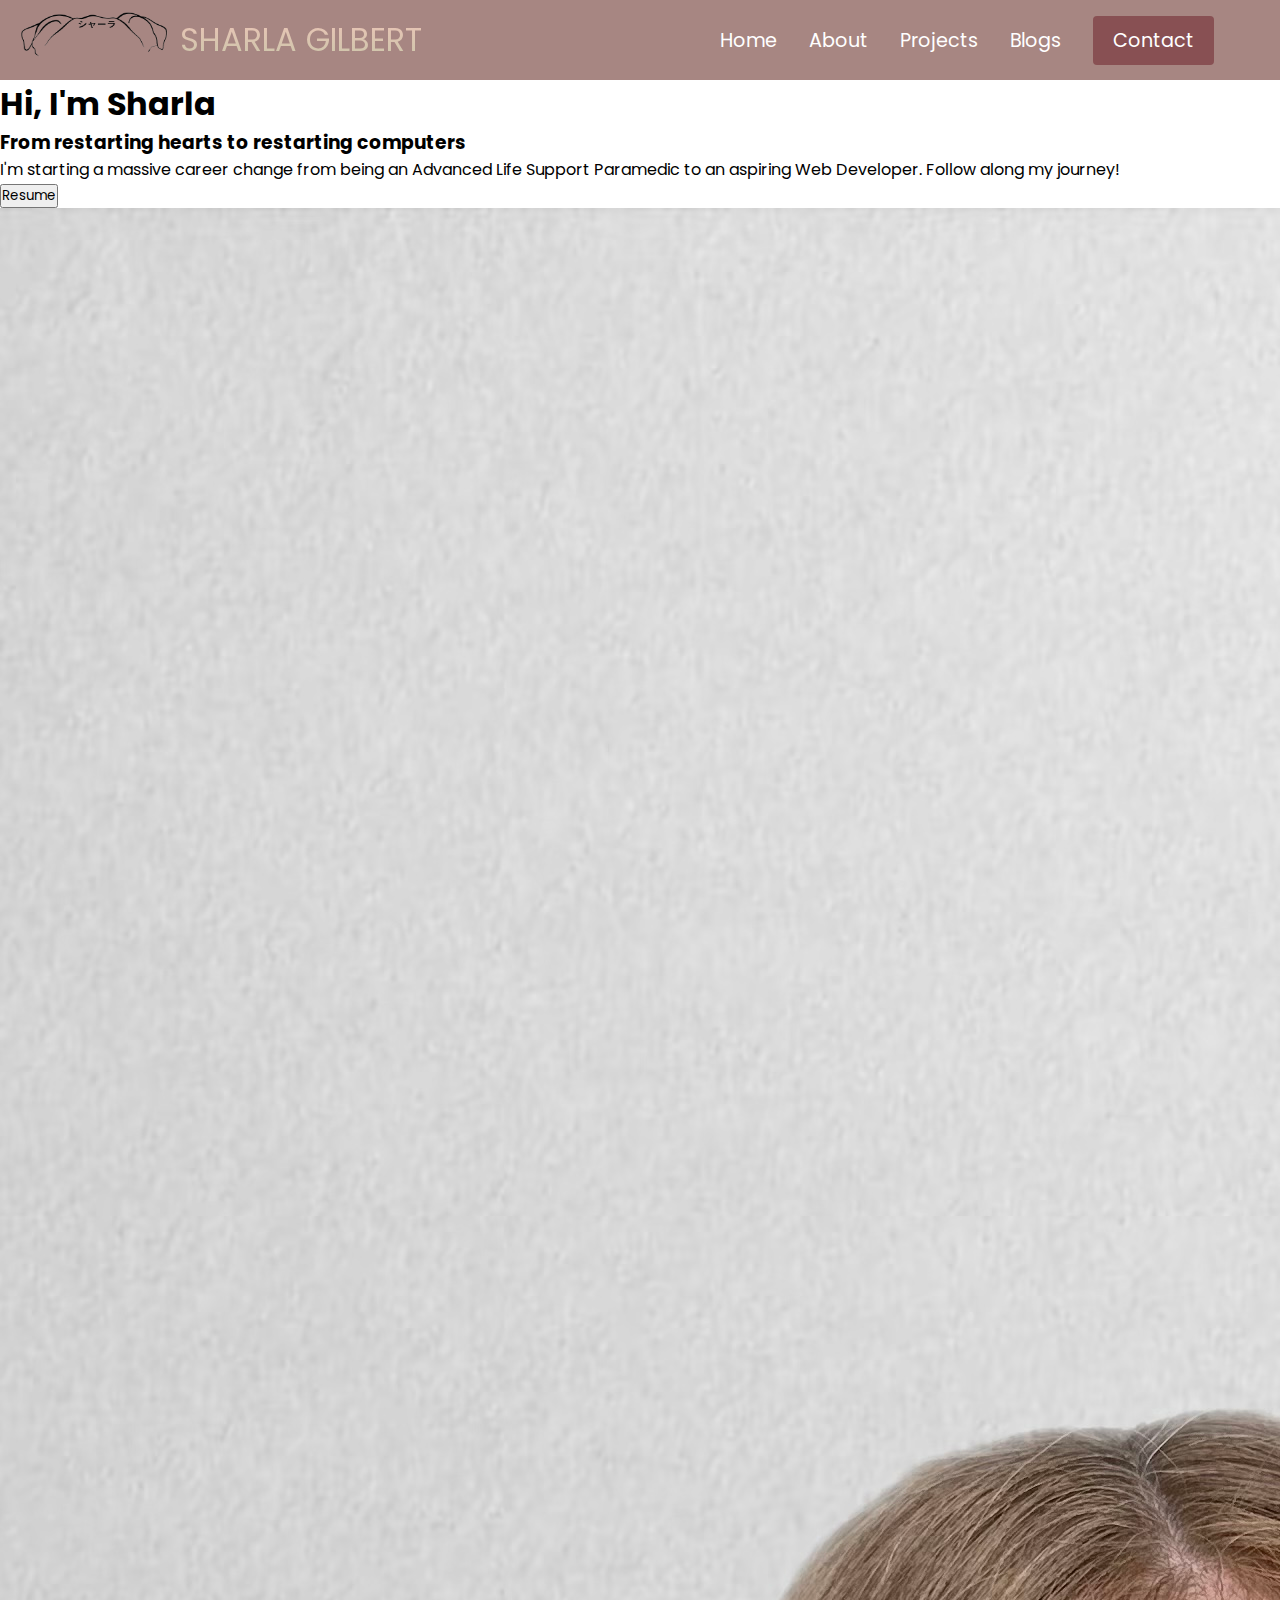
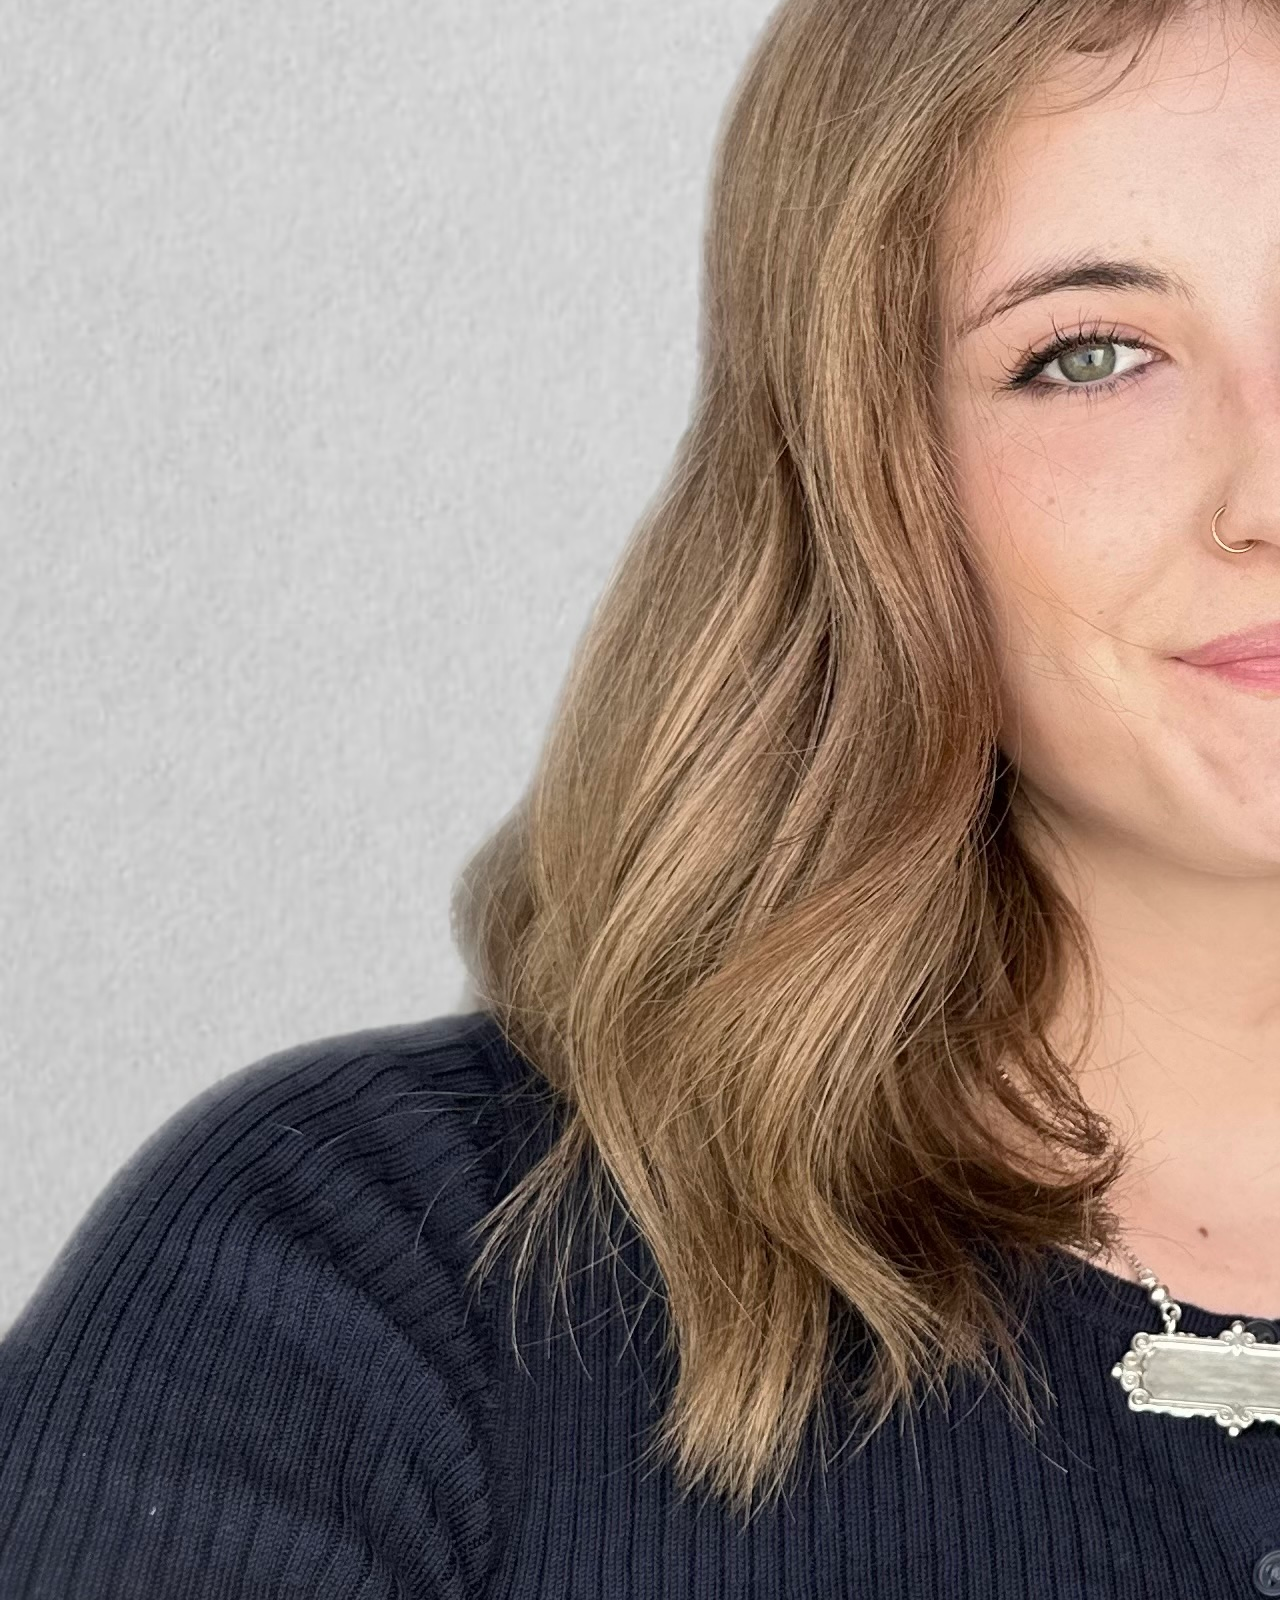
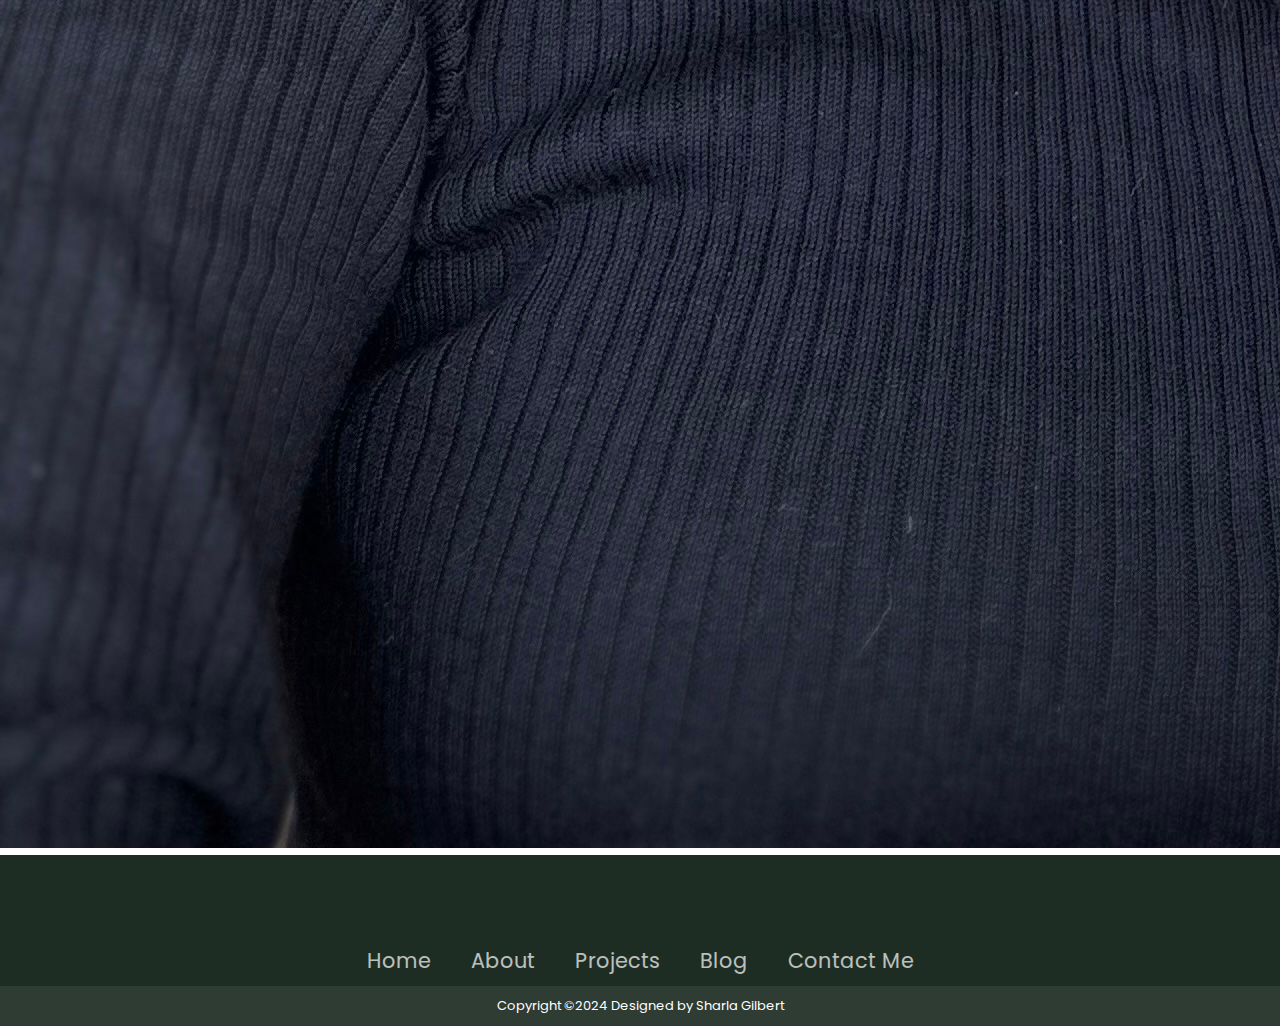
==== src/index.html @ 486f27e0 "adding files" ====
<!DOCTYPE html>
<html lang="en">
<head>
    <meta charset="UTF-8">
    <meta name="viewport" content="width=device-width, initial-scale=1.0">

    <!-- Linking favicon -->
    <link rel="icon" href="./images/cherries.png">

    <!-- Title -->
    <title> Portfolio </title>

    <!-- Linking CSS stylesheets -->
    <link rel="stylesheet" href="./styles/index.css"/>
    <link rel="stylesheet" href="../styles/home.css">

     <!-- Poppins Font -->
     <link rel="preconnect" href="https://fonts.googleapis.com">
     <link rel="preconnect" href="https://fonts.gstatic.com" crossorigin>
     <link href="https://fonts.googleapis.com/css2?family=Poppins:ital,wght@0,100;0,200;0,300;0,400;0,500;0,600;0,700;0,800;0,900;1,100;1,200;1,300;1,400;1,500;1,600;1,700;1,800;1,900&display=swap" rel="stylesheet">

    <!-- FontAwesome -->
    <link rel="stylesheet" href="https://cdnjs.cloudflare.com/ajax/libs/font-awesome/6.5.2/css/all.min.css" integrity="sha512-SnH5WK+bZxgPHs44uWIX+LLJAJ9/2PkPKZ5QiAj6Ta86w+fsb2TkcmfRyVX3pBnMFcV7oQPJkl9QevSCWr3W6A==" crossorigin="anonymous" referrerpolicy="no-referrer"/>
</head>
<body>

    <!-- Navbar section -->
    <header>
        <nav class="navbar">
            <div class="navbar__container">

                <!-- Logo allows users to go back to home page -->
                <a href="/" id="navbar__logo">
                    <img id=sg-logo src="./images/logo_graham.png" alt="Sharla's logo"> SHARLA GILBERT
                </a>

                <!-- Pop out menu for mobile -->
                <div class="navbar__toggle" id="mobile-menu">
                    <span class="bar"></span> <span class="bar"></span>
                    <span class="bar"></span>
                </div>

                <!-- Main navigation menu -->
                <ul class="navbar__menu">
                     <li class="navbar__item">
                    <a href="#" class="navbar__links">Home </a>
                    </li>

                    <li class="navbar__item">
                    <a href="./pages/about.html" class="navbar__links">About </a>
                    </li>

                    <li class="navbar__item">
                    <a href="./pages/projects.html" class="navbar__links">Projects </a>
                    </li>

                    <li class="navbar__item">
                    <a href="./pages/blog.html" class="navbar__links">Blogs </a>
                     </li>

                     <li class="navbar__btn"><a href="./pages/contact.html" class="button">Contact</a>
                    </li>
                </ul>
            </div>
        </nav>
    </header>

    <!-- main section -->
<main>
    <section class="home">
        <div class="home__content">
                <h1>Hi, I'm Sharla</h1>
                <h3>From restarting hearts to restarting computers</h3>
            <p>I'm starting a massive career change from being an Advanced Life Support Paramedic to an aspiring Web Developer. Follow along my journey!</p>

            <!-- Button to open my resume -->
            <div class="button__box">
                <a href="/Docs/Sharla Gilbert Mock Resume .pdf" target="_blank">
                    <button class="button__1">Resume</button>
                </a>
            </div>
        </div>

            <!-- Photo of me -->
            <div class="img__box">
                <img id = "profile__pic" src="./images/Sharla.jpg" alt="Photo of Sharla">
            </div>
    </section>
</main>
 
<!-- JS for Nav Bar -->
  <script src="app.js"></script>

  <!-- Footer Section -->
<footer>
    
    <!-- Social media links -->
    <div class="footerContainer">
        <div class="socialIcons">
            <a href="https://github.com/shgil1" target="_blank"><i class="fa-brands fa-github"></i></a>
            <a href="https://www.tiktok.com/@shumiio0?_t=8mnpa2cu38h&_r=1" target="_blank"><i class="fa-brands fa-tiktok"></i></a>
            <a href="https://www.linkedin.com/in/sharla-gilbert-03625430a/" target="_blank"><i class="fa-brands fa-linkedin"></i></a>
            <a href="https://www.facebook.com/sharlagilb/" target="_blank"><i class="fa-brands fa-facebook"></i></a>
        </div>
    </div>
    
    <!-- Footer navigation menu -->
    <div class="footerNav">
        <ul>
          <li><a href="#">Home</a></li>
          <li><a href="./pages/about.html">About</a></li>
          <li><a href="./pages/projects.html">Projects</a></li>
          <li><a href="./pages/blog.html">Blog</a></li>
          <li><a href="./pages/contact.html">Contact Me</a></li>
        </ul>
    </div>
      
    <!-- Bottom footer bar showcasing copyright -->
    <div class="footerBottom">
        <p>Copyright &copy;2024 Designed by <span class="designer">Sharla Gilbert</span></p>
    </div>
    
</footer>
</body>
</html>
---- src/styles/index.css ----
* {
    box-sizing: border-box;
    margin: 0;
    padding: 0;
    font-family: poppins;

  }

  body {
    display: flex;
    flex-direction: column;
    min-height: 100vh;
  }

  main {
    flex: 1;
  }

  /* Navigation bar */
  .navbar {
    background: #a78682;
    height: 80px;
    display: flex;
    justify-content: center;
    align-items: center;
    font-size: 1.2rem;
    position: sticky;
    top: 0;
    z-index: 999;
  }
  
  .navbar__container {
    display: flex;
    justify-content: space-between;
    height: 80px;
    z-index: 1;
    width: 100%;
    max-width: 1300px;
    margin-right: auto;
    margin-left: auto;
    padding-right: 50px;
    padding-left: 50px;
  }

  /* Logo */
  #sg-logo {
    height: 200px;
    width: 180px;
    padding-top: 40px;
    margin-left: auto;
  }

  #navbar__logo {
    background-color: #78586f;
    background-image: linear-gradient(to top, #bbc7a4 0%, #fbc3bc 100%);
    background-size: 100%;
    -webkit-background-clip: text;
    -moz-background-clip: text;
    -webkit-text-fill-color: transparent;
    -moz-text-fill-color: transparent;
    display: flex;
    align-items: center;
    cursor: pointer;
    text-decoration: none;
    font-size: 2rem;
    margin-left: -50px;

  }
  
  .fa-gem {
    margin-right: 0.5rem;
  }
  
  /* Navigation menu */
  .navbar__menu {
    display: flex;
    align-items: center;
    list-style: none;
    text-align: center;
  }
  
  .navbar__item {
    height: 80px;
  }
  
  .navbar__links {
    color: #fff;
    display: flex;
    align-items: center;
    justify-content: center;
    text-decoration: none;
    padding: 0 1rem;
    height: 100%;
  }
  
  .navbar__btn {
    display: flex;
    justify-content: center;
    align-items: center;
    padding: 0 1rem;
    width: 100%;
  }
  
  /* Contact button */
  .button {
    display: flex;
    justify-content: center;
    align-items: center;
    text-decoration: none;
    padding: 10px 20px;
    height: 100%;
    width: 100%;
    border: none;
    outline: none;
    border-radius: 4px;
    background: #885053;
    color: #fff;
  }
  
  .button:hover {
    background: #b9a394;
    transition: all 0.3s ease;
  }
  
  .navbar__links:hover {
    color: #b9a394;
    transition: all 0.3s ease;
  }

  
  /* Footer section */
  footer {
    background-color: #1e2d24;
    position: bottom;
    width: 100%;
    bottom: 0;
  }

  .footerContainer{
    width: 100%;
    padding: 20px 20px 20px;
    display: flex;
    flex-direction: column;
  }
  
  /* Social Media Icons */
  .socialIcons{
    display: flex;
    justify-content: center;
  }

  .socialIcons a{
    text-decoration: none;
    padding: 10px;
    margin: 10px;
  }

  .socialIcons a i{
    font-size: 2em;
    color: white;
    opacity: 0.9;
  }

  /* Hover Effect for Social Media Icons */
  .socialIcons a:hover {
    background-color: #d4c5c7;
    transition: 0.3s;
    border-radius: 30%;
  }

  .footerNav {
  margin: 10px 0;
  }

  .footerNav ul  {
  display: flex;
  justify-content: center;
  list-style-type: none;
  }

.footerNav ul li a{
  color: white;
  margin: 20px;
  text-decoration: none;
  font-size: 1.3em;
  opacity: 0.7;
  transition: 0.5s;
}

.footerNav ul li a:hover{
  opacity: 1;
}

/* Copyright bottom footer */
.footerBottom{
  background-color: #2e3c34;
  padding: 10px;
  text-align: center;
  
}

.footerBottom p{
  color: white;
  font-size: small;
}

/* Media query for Mobile Phones and Tablets -----------------> */
@media screen and (max-width: 960px) {
  .navbar__container {
    display: flex;
    justify-content: space-between;
    height: 80px;
    z-index: 1;
    width: 100%;
    max-width: 1300px;
    padding: 0;
  }
  
  .navbar__menu {
    display: grid;
    grid-template-columns: auto;
    margin: 0;
    width: 100%;
    position: absolute;
    top: -1000px;
    opacity: 1;
    transition: all 0.5s ease;
    height: 50vh;
    z-index: -1;
  }
  
  .navbar__menu.active {
    background: #c7b4ae;
    top: 100%;
    opacity: 1;
    transition: all 0.5s ease;
    z-index: 99;
    height: 50vh;
    font-size: 1.6rem;
  }
  
  #navbar__logo {
    margin-left: 1px;
    font-size: 1.2em;
    padding-right: 5%;
  }
  
  .navbar__toggle .bar {
    width: 25px;
    height: 3px;
    margin: 5px auto;
    transition: all 0.3s ease-in-out;
    background: #fff;
  }
  
  .navbar__item {
    width: 100%;
  }
  
  .navbar__links {
    text-align: center;
    padding: 2rem;
    width: 100%;
    display: table;
  }
  
  .navbar__btn {
  padding-bottom: 2rem;
  }
  
  .button {
    display: flex;
    justify-content: center;
    align-items: center;
    width: 80%;
    height: 80px;
    margin: 0;
  }
  
  #mobile-menu {
    position: absolute;
    top: 20%;
    right: 5%;
    transform: translate(5%, 20%);
  }
  
  .navbar__toggle .bar {
    display: block;
    cursor: pointer;
  }

  .home {
    display: flex;
    flex-direction: column-reverse;
  
  }

  .img__box {
    display: flex;
    flex-direction: column-reverse;
    width: 80%;
    height: auto;
    align-items: center;
  }

  #profile__pic {
    display: flex;
    flex-direction: column-reverse;
    width: 80%;
    height: auto;
  }

  footer {
    display: grid;
    align-content: space-evenly;
    justify-content: center;
    align-items: center;
    justify-items: stretch;
  
  }

  .footer__menu {
    display: grid;
    grid-template-columns: auto;
    margin: 0;
    width: 100%;
    position: absolute;
    top: -1000px;
    opacity: 1;
    transition: all 0.5s ease;
    height: 50vh;
    z-index: -1;
  
  }

  .footerNav {
    margin: 5px 0;

  }

  .footerNav ul{
    display: flex;
    flex-direction: row;
    justify-content: center;
    align-items: center;
    font-size: 50%;

  }

  .footerBottom {
    padding: 0%;
  }

  .button__1 {
    margin-bottom: 5%;
  }


  #mobile-menu.is-active .bar:nth-child(2) {
    opacity: 0;
  }
  
    #mobile-menu.is-active .bar:nth-child(1) {
      transform: translateY(8px) rotate(45deg);
    }
  
    #mobile-menu.is-active .bar:nth-child(3) {
      transform: translateY(-8px) rotate(-45deg);
    }


  }
    

  @media screen and (min-width: 960px) and (max-width:1150px) {
    .img__box {
      display: flex;
      flex-direction: column-reverse;
      width: 100%;
      height: auto;
      align-items: center;
    }
  
    #profile__pic {
      display: flex;
      flex-direction: column-reverse;
      width: 100%;
      height: auto;
    }
  }
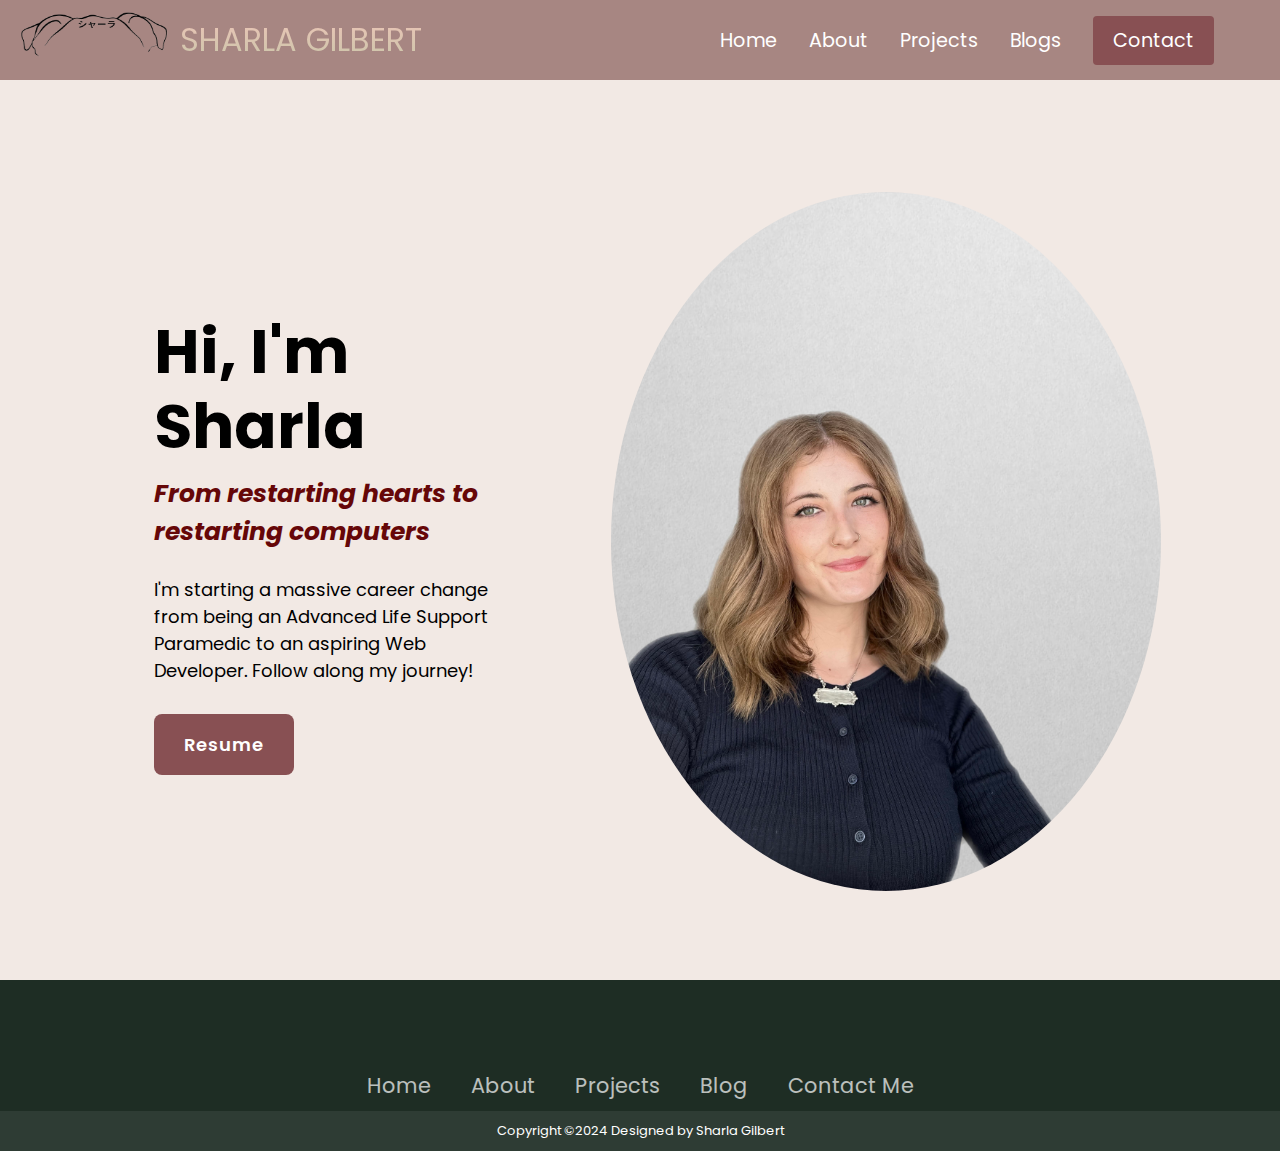
==== commit d475f4d5: "fixed page links" ====
--- a/src/index.html
+++ b/src/index.html
@@ -12,7 +12,7 @@
 
     <!-- Linking CSS stylesheets -->
     <link rel="stylesheet" href="./styles/index.css"/>
-    <link rel="stylesheet" href="../styles/home.css">
+    <link rel="stylesheet" href="./styles/home.css">
 
      <!-- Poppins Font -->
      <link rel="preconnect" href="https://fonts.googleapis.com">
--- a/src/styles/home.css
+++ b/src/styles/home.css
@@ -0,0 +1,65 @@
+.home {
+    width: 100%;
+    min-height: 100vh;
+    background-color: #f2e9e4;
+    display: flex;
+    align-items: center;
+    gap: 7em;
+    padding: 30px 12% 0;
+}
+
+/* Hi Im Sharla Section */
+.home__content {
+    max-width: 800px;
+}
+
+.home__content h3{
+    font-size: 25px;
+    font-style: oblique;
+    color: #660708;
+    
+}
+
+.home__content h1 {
+    font-size: 62px;
+    line-height: 1.2;
+    margin-bottom: 3%;
+}
+
+.home__content p{
+    font-size: 18px;
+    margin: 25px 0 30px;
+    
+}
+
+/* Button to open resume */
+.button__box {
+    width: 345px;
+    display: flex;
+    gap: 2em;
+}
+
+.button__1{
+    padding: 15px 28px;
+    background-color: #885053;
+    color: white;
+    border: 2px solid transparent;
+    border-radius: 8px;
+    font-size: 18px;
+    letter-spacing: 1px;
+    font-weight: 600;
+    transition: 0.3s ease;
+    cursor: pointer;
+}
+
+.button__1:hover{
+    background-color: #b9a394;
+    border: 2px solid #dfbab0;
+}
+
+/* Image of me */
+.img__box img{
+    border-radius: 50%;
+    width: 550px;
+}
+
